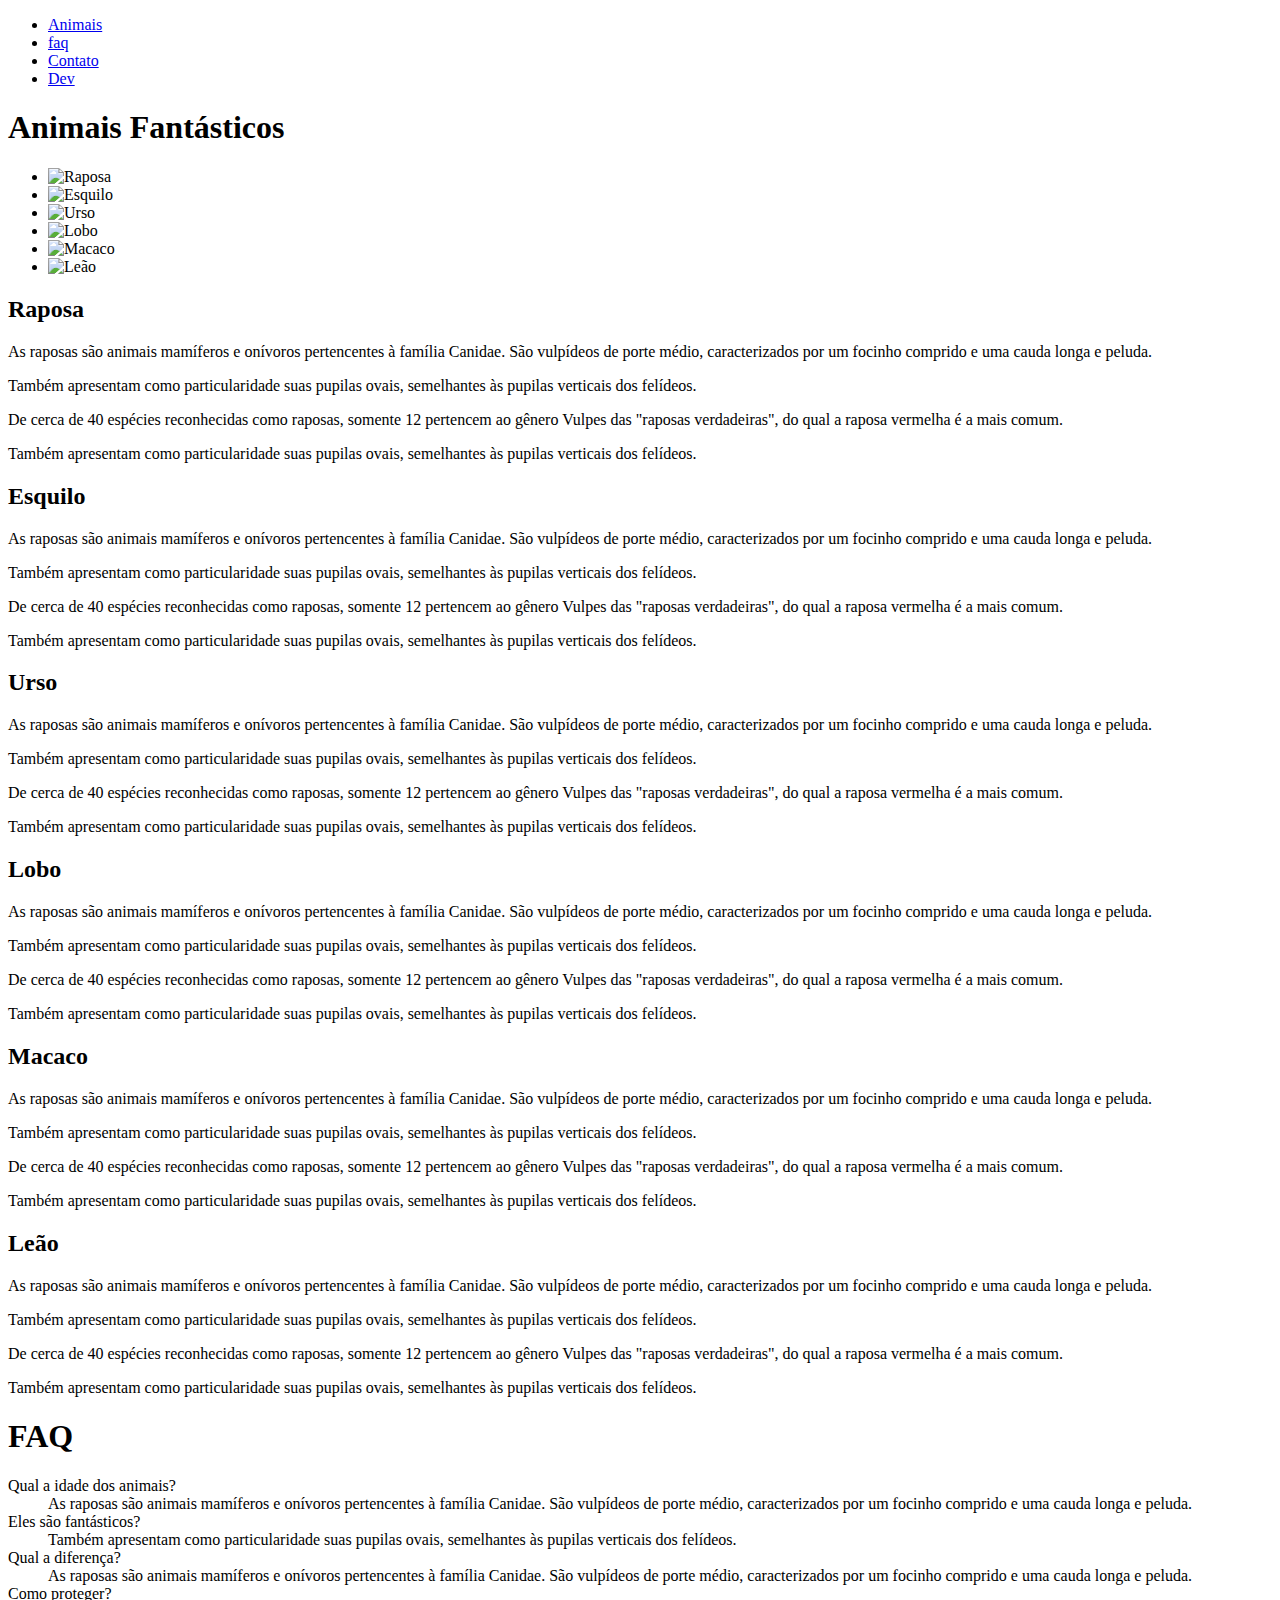
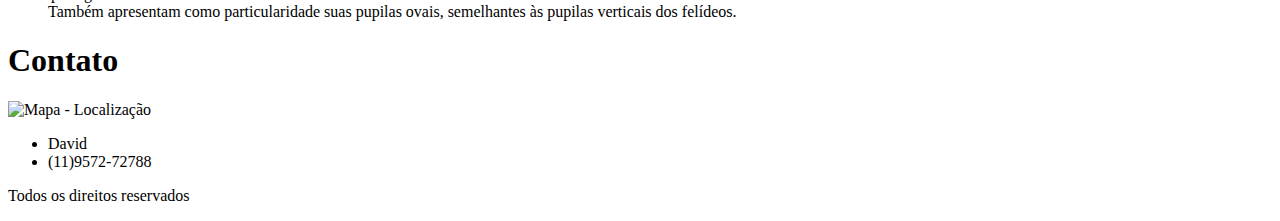
==== Animais/index.html @ 7f10ae0b "Html do projeto" ====
<!DOCTYPE html>
<html lang="en">
<head>
  <meta charset="UTF-8">
  <meta name="viewport" content="width=device-width, initial-scale=1.0">
  <link rel="stylesheet" href="./styles.css">
  <title>Animais</title>
</head>
<body>
  <nav class="menu">
    <ul>
      <li><a href="#animais">Animais</a></li>
      <li><a href="#faq">faq</a></li>
      <li><a href="#contato">Contato</a></li>
      <li><a href="#Dev">Dev</a></li>
    </ul>
  </nav>

  <section class="grid-section animais" id="animais">

    <h1>Animais Fantásticos</h1>
    <ul>
      <li>
        <img src="./Assets/imagem1.jpg" alt="Raposa">
      </li>
      <li>
        <img src="./Assets/imagem2.jpg" alt="Esquilo">
      </li>
      <li>
        <img src="./Assets/imagem3.jpg" alt="Urso">
      </li>
      <li>
        <img src="./Assets/imagem4.jpg" alt="Lobo">
      </li>
      <li>
        <img src="./Assets/imagem5.jpg" alt="Macaco">
      </li>
      <li>
        <img src="./Assets/imagem6.jpg" alt="Leão">
      </li>
    </ul>

    <div class="descricao">
      <section>
        <h2>Raposa</h2>
        <p>
          As raposas são animais mamíferos e onívoros pertencentes à família Canidae. São vulpídeos de porte médio, caracterizados por um focinho comprido e uma cauda longa e peluda.
        </p>
        <p>
          Também apresentam como particularidade suas pupilas ovais, semelhantes às pupilas verticais dos felídeos.
        </p>
        <p>
          De cerca de 40 espécies reconhecidas como raposas, somente 12 pertencem ao gênero Vulpes das "raposas verdadeiras", do qual a raposa vermelha é a mais comum.
        </p>
        <p>
          Também apresentam como particularidade suas pupilas ovais, semelhantes às pupilas verticais dos felídeos.
        </p>
      </section>

      <section>
        <h2>Esquilo</h2>
        <p>
          As raposas são animais mamíferos e onívoros pertencentes à família Canidae. São vulpídeos de porte médio, caracterizados por um focinho comprido e uma cauda longa e peluda.
        </p>
        <p>
          Também apresentam como particularidade suas pupilas ovais, semelhantes às pupilas verticais dos felídeos.
        </p>
        <p>
          De cerca de 40 espécies reconhecidas como raposas, somente 12 pertencem ao gênero Vulpes das "raposas verdadeiras", do qual a raposa vermelha é a mais comum.
        </p>
        <p>
          Também apresentam como particularidade suas pupilas ovais, semelhantes às pupilas verticais dos felídeos.
        </p>
      </section>

      <section>
        <h2>Urso</h2>
        <p>
          As raposas são animais mamíferos e onívoros pertencentes à família Canidae. São vulpídeos de porte médio, caracterizados por um focinho comprido e uma cauda longa e peluda.
        </p>
        <p>
          Também apresentam como particularidade suas pupilas ovais, semelhantes às pupilas verticais dos felídeos.
        </p>
        <p>
          De cerca de 40 espécies reconhecidas como raposas, somente 12 pertencem ao gênero Vulpes das "raposas verdadeiras", do qual a raposa vermelha é a mais comum.
        </p>
        <p>
          Também apresentam como particularidade suas pupilas ovais, semelhantes às pupilas verticais dos felídeos.
        </p>
      </section>

      <section>
        <h2>Lobo</h2>
        <p>
          As raposas são animais mamíferos e onívoros pertencentes à família Canidae. São vulpídeos de porte médio, caracterizados por um focinho comprido e uma cauda longa e peluda.
        </p>
        <p>
          Também apresentam como particularidade suas pupilas ovais, semelhantes às pupilas verticais dos felídeos.
        </p>
        <p>
          De cerca de 40 espécies reconhecidas como raposas, somente 12 pertencem ao gênero Vulpes das "raposas verdadeiras", do qual a raposa vermelha é a mais comum.
        </p>
        <p>
          Também apresentam como particularidade suas pupilas ovais, semelhantes às pupilas verticais dos felídeos.
        </p>
      </section>

      <section>
        <h2>Macaco</h2>
        <p>
          As raposas são animais mamíferos e onívoros pertencentes à família Canidae. São vulpídeos de porte médio, caracterizados por um focinho comprido e uma cauda longa e peluda.
        </p>
        <p>
          Também apresentam como particularidade suas pupilas ovais, semelhantes às pupilas verticais dos felídeos.
        </p>
        <p>
          De cerca de 40 espécies reconhecidas como raposas, somente 12 pertencem ao gênero Vulpes das "raposas verdadeiras", do qual a raposa vermelha é a mais comum.
        </p>
        <p>
          Também apresentam como particularidade suas pupilas ovais, semelhantes às pupilas verticais dos felídeos.
        </p>
      </section>

      <section>
        <h2>Leão</h2>
        <p>
          As raposas são animais mamíferos e onívoros pertencentes à família Canidae. São vulpídeos de porte médio, caracterizados por um focinho comprido e uma cauda longa e peluda.
        </p>
        <p>
          Também apresentam como particularidade suas pupilas ovais, semelhantes às pupilas verticais dos felídeos.
        </p>
        <p>
          De cerca de 40 espécies reconhecidas como raposas, somente 12 pertencem ao gênero Vulpes das "raposas verdadeiras", do qual a raposa vermelha é a mais comum.
        </p>
        <p>
          Também apresentam como particularidade suas pupilas ovais, semelhantes às pupilas verticais dos felídeos.
        </p>
      </section>
    </div>
  </section>
  
  <section class="grid-section faq" id="faq">
    <h1>FAQ</h1>
    <dl>
      <dt>Qual a idade dos animais?</dt>
      <dd>
        As raposas são animais mamíferos e onívoros pertencentes à família Canidae. São vulpídeos de porte médio, caracterizados por um focinho comprido e uma cauda longa e peluda.
      </dd>

      <dt>Eles são fantásticos?</dt>
      <dd>
        Também apresentam como particularidade suas pupilas ovais, semelhantes às pupilas verticais dos felídeos.
      </dd>
   

      <dt>Qual a diferença?</dt>
      <dd>
        As raposas são animais mamíferos e onívoros pertencentes à família Canidae. São vulpídeos de porte médio, caracterizados por um focinho comprido e uma cauda longa e peluda.
      </dd>
    

      <dt>Como proteger?</dt>
      <dd>
        Também apresentam como particularidade suas pupilas ovais, semelhantes às pupilas verticais dos felídeos.
      </dd>
    </dl>
  </section>

  <section class="grid-section contato" id="contato">
    <h1>Contato</h1>
    <div class="mapa">
      <img src="./Assets/mapa.png" alt="Mapa - Localização">
    </div>
    <ul class="dados">
      <li>David</li>
      <li>(11)9572-72788</li>
    </ul>
  </section>

  <footer class="copy">
    <p>Todos os direitos reservados</p>
  </footer>

  <script src="./main.js"></script>
</body>
</html>
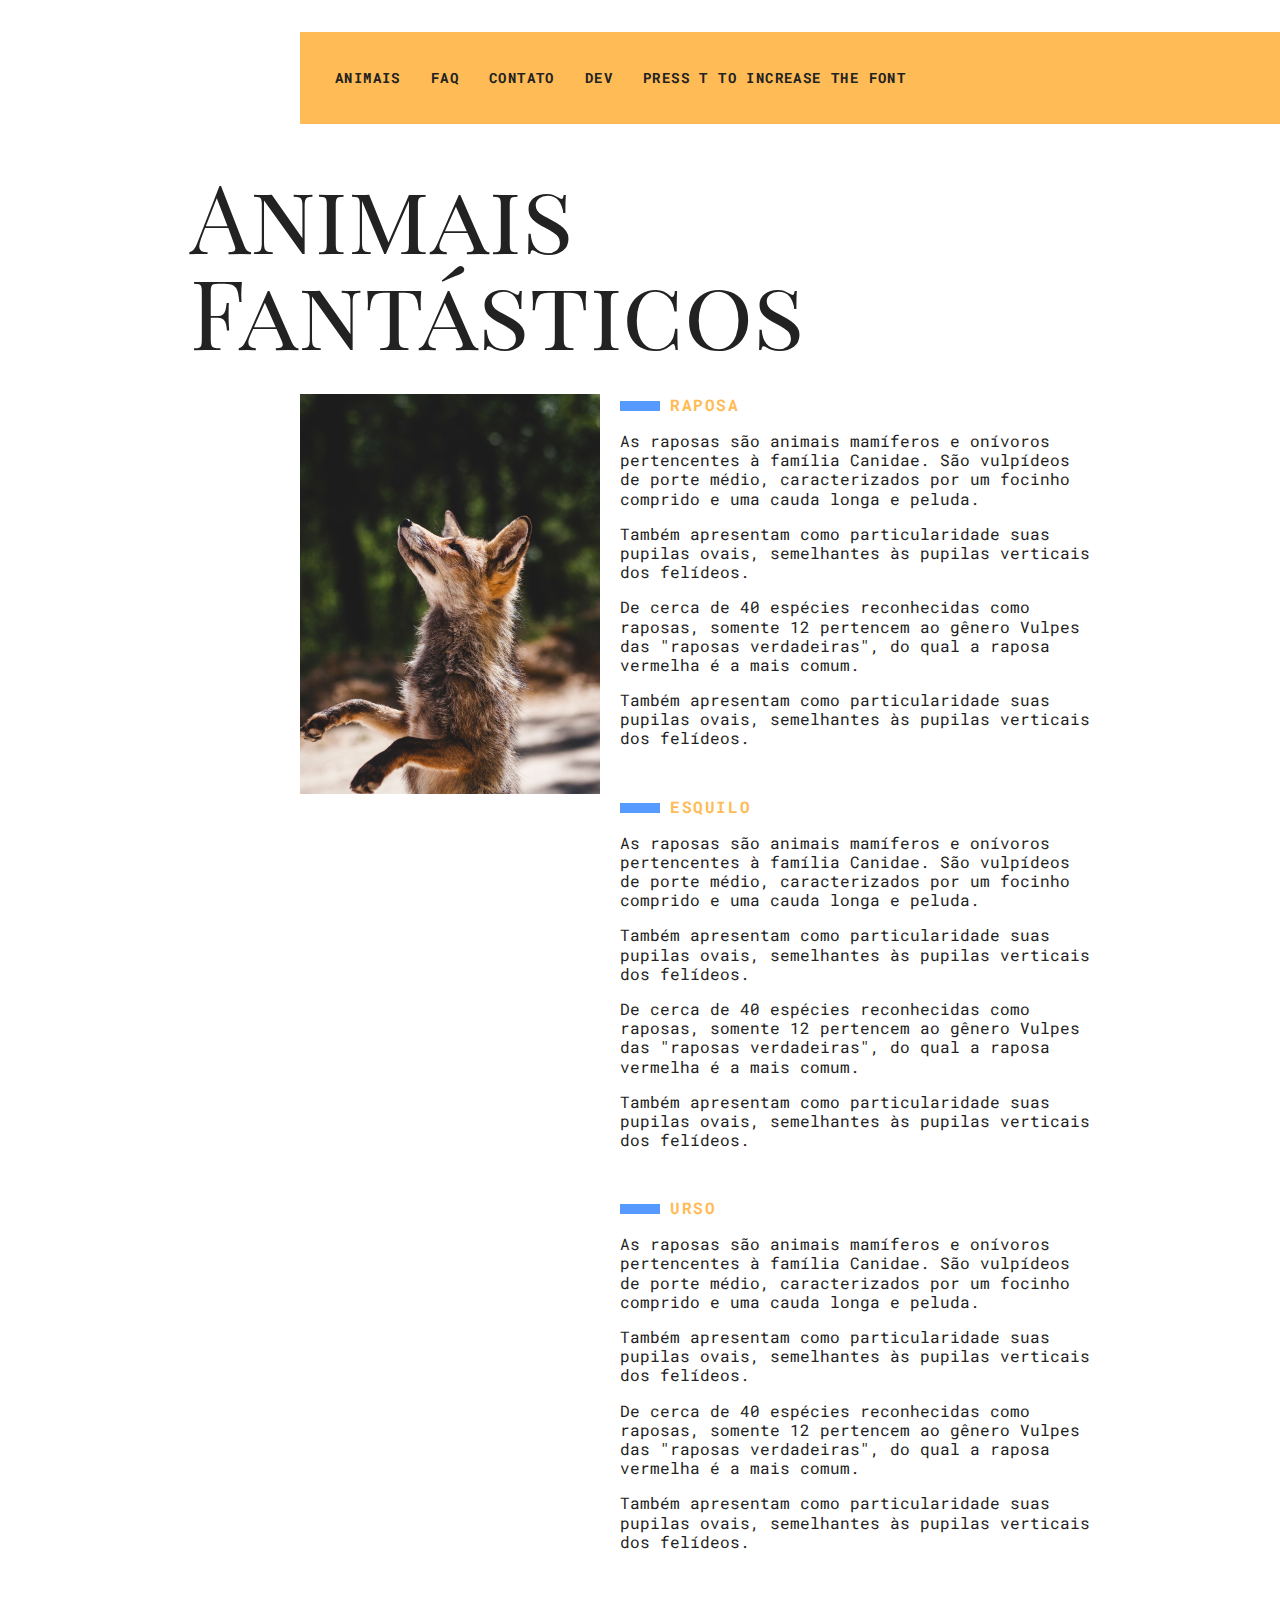
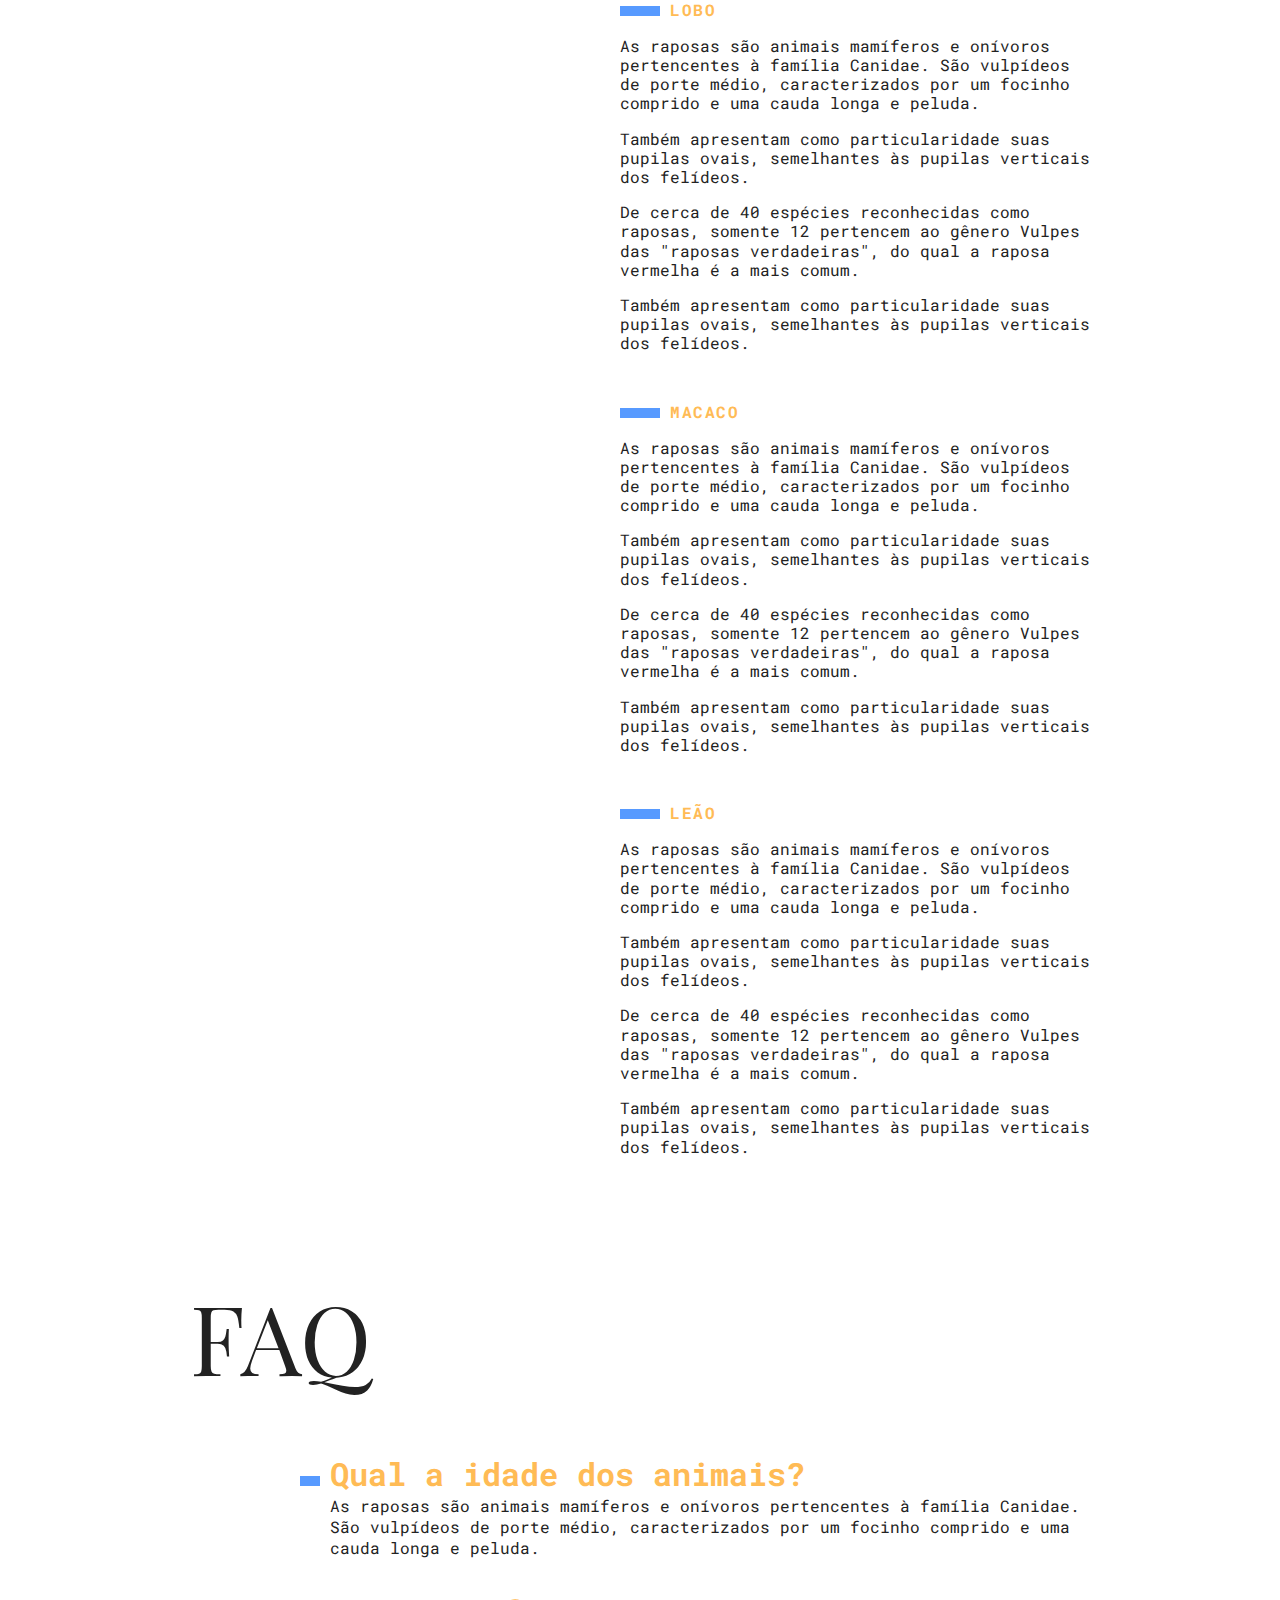
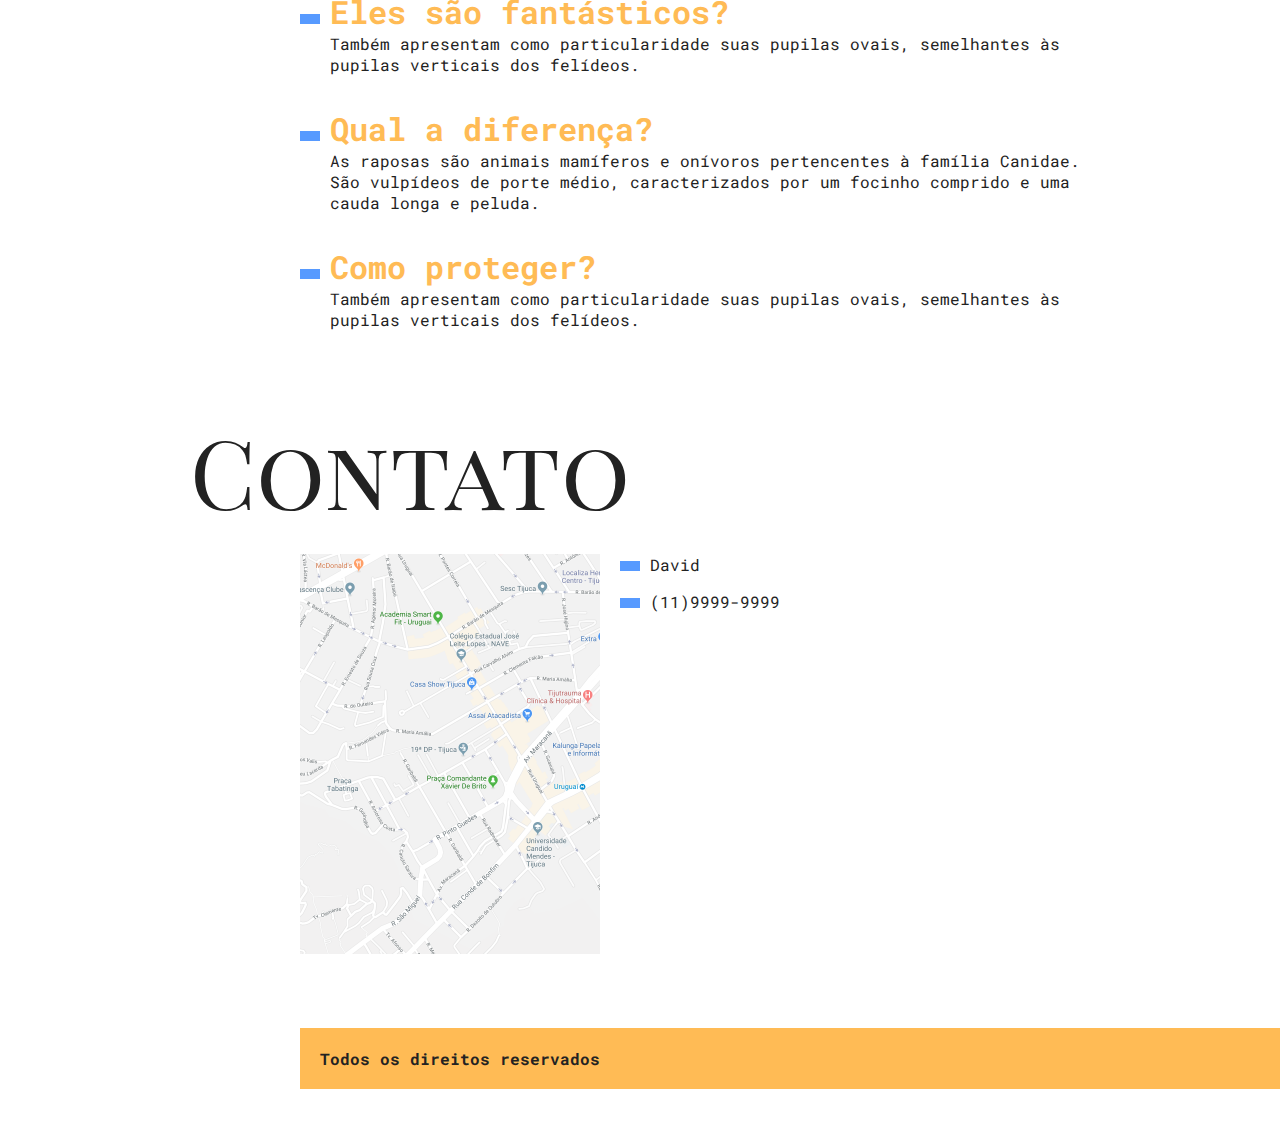
==== commit 5a1b7ca4: "classes para navegação" ====
--- a/Animais/index.html
+++ b/Animais/index.html
@@ -3,8 +3,9 @@
 <head>
   <meta charset="UTF-8">
   <meta name="viewport" content="width=device-width, initial-scale=1.0">
+  <script>document.documentElement.className += ' js';</script>
   <link rel="stylesheet" href="./styles.css">
-  <title>Animais</title>
+  <title>Animais fantásticos</title>
 </head>
 <body>
   <nav class="menu">
@@ -12,14 +13,16 @@
       <li><a href="#animais">Animais</a></li>
       <li><a href="#faq">faq</a></li>
       <li><a href="#contato">Contato</a></li>
-      <li><a href="#Dev">Dev</a></li>
+      <li><a href="#contato">Dev</a></li>
+      <li><a>press T to increase the font</a></li>
     </ul>
+
+    
   </nav>
 
   <section class="grid-section animais" id="animais">
-
-    <h1>Animais Fantásticos</h1>
-    <ul>
+    <h1 class="titulo">Animais Fantásticos</h1>
+    <ul class="animais-lista js-tabmenu">
       <li>
         <img src="./Assets/imagem1.jpg" alt="Raposa">
       </li>
@@ -40,8 +43,8 @@
       </li>
     </ul>
 
-    <div class="descricao">
-      <section>
+    <div class="animais-descricao js-tabcontent">
+      <section class="active">
         <h2>Raposa</h2>
         <p>
           As raposas são animais mamíferos e onívoros pertencentes à família Canidae. São vulpídeos de porte médio, caracterizados por um focinho comprido e uma cauda longa e peluda.
@@ -140,8 +143,8 @@
   </section>
   
   <section class="grid-section faq" id="faq">
-    <h1>FAQ</h1>
-    <dl>
+    <h1 class="titulo">FAQ</h1>
+    <dl class="faq-lista">
       <dt>Qual a idade dos animais?</dt>
       <dd>
         As raposas são animais mamíferos e onívoros pertencentes à família Canidae. São vulpídeos de porte médio, caracterizados por um focinho comprido e uma cauda longa e peluda.
@@ -167,13 +170,13 @@
   </section>
 
   <section class="grid-section contato" id="contato">
-    <h1>Contato</h1>
+    <h1 class="titulo">Contato</h1>
     <div class="mapa">
       <img src="./Assets/mapa.png" alt="Mapa - Localização">
     </div>
     <ul class="dados">
       <li>David</li>
-      <li>(11)9572-72788</li>
+      <li>(11)9999-9999</li>
     </ul>
   </section>
 
@@ -182,5 +185,6 @@
   </footer>
 
   <script src="./main.js"></script>
+  <script src="./inclusao.js"></script>
 </body>
 </html>--- a/Animais/styles.css
+++ b/Animais/styles.css
@@ -0,0 +1,203 @@
+@import url('https://fonts.googleapis.com/css2?family=Roboto+Mono&display=swap');
+@import url('https://fonts.googleapis.com/css2?family=Playfair+Display+SC:wght@500&display=swap');
+
+
+* {
+  padding: 0px;
+  margin: 0px;
+  text-decoration: none;
+  box-sizing: border-box;
+  list-style: none;
+}
+
+body {
+  background-color: #fff;
+  color: #222;
+  display: grid;
+  grid-template-columns: 1fr 120px minmax(300px, 800px) 1fr;
+  font-family: 'Roboto Mono', monospace;
+}
+
+img {
+  display: block;
+  max-width: 100%;
+  -webkit-font-smoothing: antialiased ;
+}
+
+.menu {
+  grid-column: 3 / 5;
+  margin-top: 2rem;
+  margin-bottom: 2rem;
+  background-color: #ffbb55;
+  padding: 20px;
+}
+
+.menu ul {
+  display: flex;
+  flex-wrap: wrap;
+}
+
+.menu ul li a {
+  display: block;
+  margin: 10px 15px;
+  text-transform: uppercase;
+  color: #222;
+  font-weight: bold;
+  font-size: 0.875rem;
+  letter-spacing: .1em;
+  line-height: 32px;
+}
+
+.grid-section {
+  display: grid;
+  grid-column: 2 / 4;
+  width: 100%;
+  padding: 10px;
+  grid-template-columns: 90px 300px 1fr;
+  grid-gap: 20px;
+  margin-bottom: 4rem;
+}
+
+.titulo {
+  font-family: 'Playfair Display SC', georgia;
+  font-size: 6rem;
+  line-height: 1;
+  font-weight: 400;
+  margin-bottom: 1rem;
+  grid-column: 1 / 4;
+}
+
+.animais h2 {
+  font-size: 1rem;
+  text-transform: uppercase;
+  letter-spacing: .1em;
+  margin-bottom: 1rem;
+  color: #ffbb55;
+}
+
+.animais h2::before {
+  content: '';
+  display: inline-block;
+  width: 40px;
+  height: 10px;
+  margin-right: 10px;
+  background: #579AFF;
+}
+.animais p {
+  line-height: 1.2;
+  margin-bottom: 1rem;
+}
+
+.animais-lista {
+  height: 400px;
+  overflow-y: scroll;
+  grid-column: 2;
+}
+
+.animais-lista::-webkit-scrollbar {
+  width: 18px;
+}
+
+.animais-lista ::-webkit-scrollbar-thumb {
+  background: #ffbb55;
+  border-left: 4px solid #faf6ed;
+  border-right: 4px solid #faf6ed;
+}
+
+.animais-lista ::-webkit-scrollbar-track {
+  background: #faf6ed;
+}
+
+.animais-descricao {
+  grid-column: 3;
+}
+
+.animais-descricao section {
+  margin-bottom: 3rem;
+}
+
+.faq-lista {
+  grid-column: 2 / 4;
+}
+
+.faq-lista dt {
+  font-weight: bold;
+  margin-top: 2rem;
+  color: #ffbb55;
+  font-size: 2rem;
+}
+
+.faq-lista dt::before {
+  content: '';
+  display: inline-block;
+  width: 20px;
+  height: 10px;
+  margin-right: 10px;
+  background: #579AFF;
+}
+
+.faq-lista dd {
+  margin-bottom: .5rem;
+  margin-left: 30px;
+}
+
+.mapa {
+  grid-column: 2;
+}
+
+.dados {
+  grid-column: 3;
+}
+
+.dados li {
+  margin-bottom: 1rem;
+}
+
+.dados li::before {
+  content: '';
+  display: inline-block;
+  width: 20px;
+  height: 10px;
+  margin-right: 10px;
+  background: #579AFF;
+}
+
+.copy {
+  grid-column: 3 / 5;
+  margin-bottom: 2rem;
+  background: #ffbb55;
+}
+
+.copy p {
+  padding: 20px;
+  font-weight: bold;
+}
+
+
+@media (max-width: 700px) {
+  body {
+    grid-template-columns: 1fr;
+  }
+  .menu, .grid-section, .copy {
+    grid-column: 1;
+  }
+  .grid-section {
+    grid-template-columns: 100px 1fr;
+    grid-gap: 10px;
+  }
+  .animais-lista {
+    grid-column: 1;
+  }
+  .faq-lista, .dados, .mapa {
+    grid-column: 1 / 3;
+  }
+  .grid-section h1 {
+    font-size: 3rem;
+  }
+  .menu {
+    margin-top: 0px;
+  }
+  .copy {
+    margin-bottom: 0px;
+  }
+}